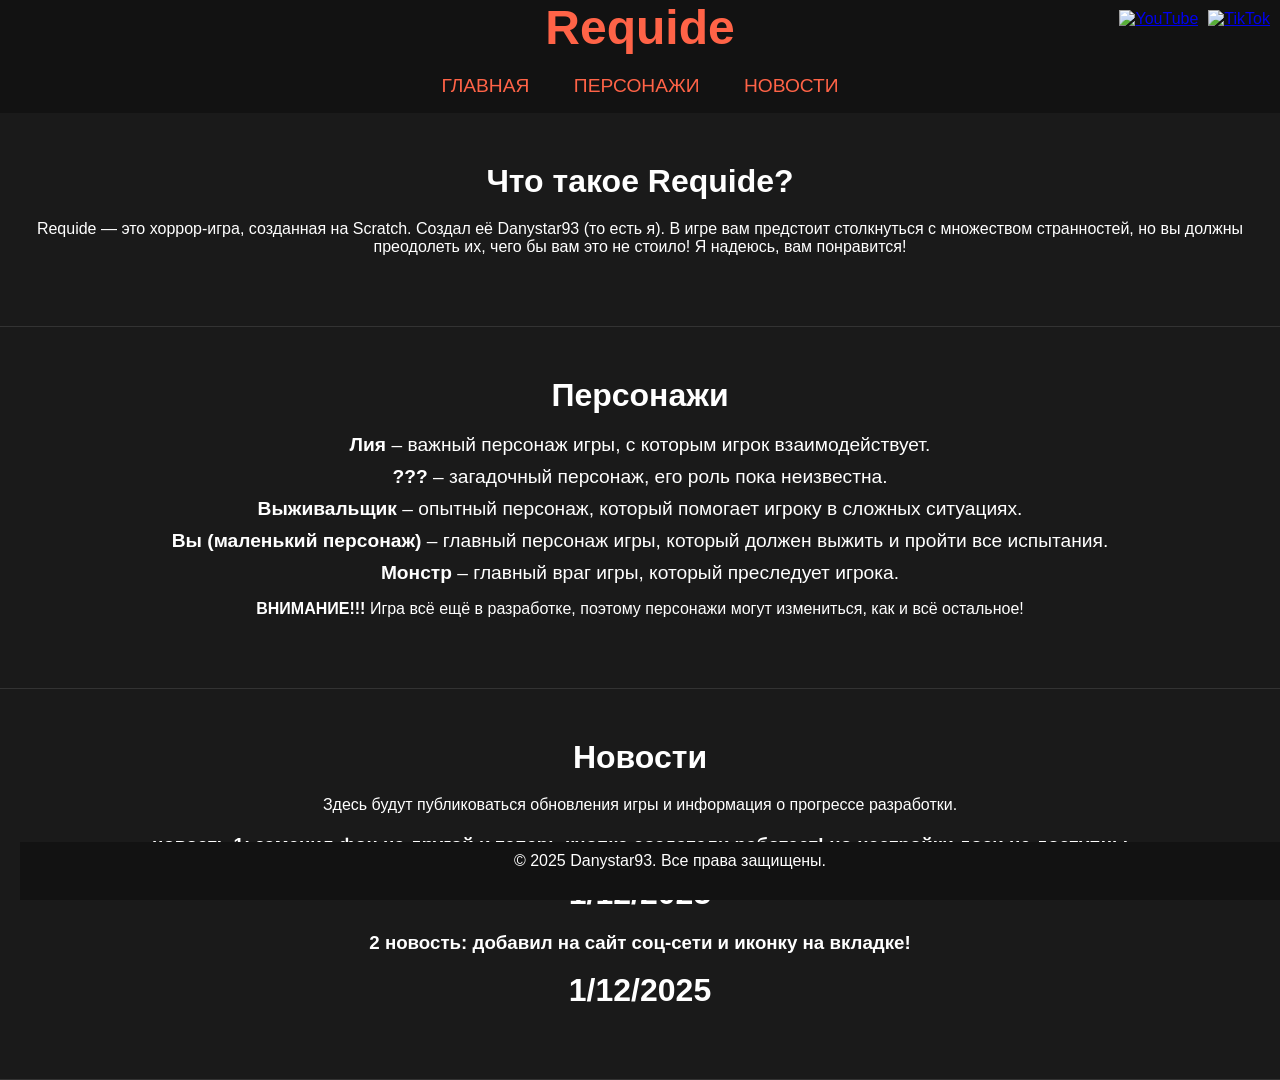
==== index.html @ b938d82c "Update index.html" ====
<!DOCTYPE html>
<html lang="ru">
<head>
    <link rel="icon" href="Requideava.png" type="image/x-icon">
    <meta charset="UTF-8">
    <meta name="viewport" content="width=device-width, initial-scale=1.0">
    <title>Requide</title>
    <link rel="stylesheet" href="styles.css">
</head>
<body>
    <header>
        <h1 class="fade-in">Requide</h1>
        <nav>
            <ul>
                <li><a href="#home" class="slide-in">Главная</a></li>
                <li><a href="#characters" class="slide-in">Персонажи</a></li>
                <li><a href="#news" class="slide-in">Новости</a></li>
            </ul>
        </nav>
    </header>

    <section id="home">
        <h2 class="fade-in">Что такое Requide?</h2>
        <p class="fade-in">Requide — это хоррор-игра, созданная на Scratch. Создал её Danystar93 (то есть я). В игре вам предстоит столкнуться с множеством странностей, но вы должны преодолеть их, чего бы вам это нe стоило! Я надеюсь, вам понравится!</p>
    </section>
    <link rel="stylesheet" href="style.css">
    <section id="characters">
        <h2 class="fade-in">Персонажи</h2>
        <ul class="fade-in">
            <li><strong>Лия</strong> – важный персонаж игры, с которым игрок взаимодействует.</li>
            <li><strong>???</strong> – загадочный персонаж, его роль пока неизвестна.</li>
            <li><strong>Выживальщик</strong> – опытный персонаж, который помогает игроку в сложных ситуациях.</li>
            <li><strong>Вы (маленький персонаж)</strong> – главный персонаж игры, который должен выжить и пройти все испытания.</li>
            <li><strong>Монстр</strong> – главный враг игры, который преследует игрока.</li>
        </ul>
        <p class="fade-in"><strong>ВНИМАНИЕ!!!</strong> Игра всё ещё в разработке, поэтому персонажи могут измениться, как и всё остальное!</p>
    </section>

    <section id="news">
        <h2 class="fade-in">Новости</h2>
        <p class="fade-in">Здесь будут публиковаться обновления игры и информация о прогрессе разработки.</p>
        <h3> новость 1: заменил фон на другой и теперь кнопка создатели работает! но настройки доси не доступны</h3>
        <h2> 1/12/2025 </h2>
        <h3> 2 новость: добавил на сайт соц-сети и иконку на вкладке!</h3>
        <h2> 1/12/2025 </h2>

    <footer>
        <p class="fade-in">&copy; 2025 Danystar93. Все права защищены.</p>
    </footer>
         <div class="social-icons">
  <a href="https://www.youtube.com/@DanTheGamerrobloxgames" target="_blank">
    <img src="https://upload.wikimedia.org/wikipedia/commons/4/42/YouTube_icon_%282013-2017%29.png" alt="YouTube" />
  </a>
  <a href="https://www.tiktok.com/@delanhik" target="_blank">
    <img src="https://cdn.pixabay.com/photo/2021/06/15/12/28/tiktok-6338429_1280.png" alt="TikTok" />
    </div>
</body>
</html>
---- styles.css ----
/* Общие стили */
body {
    font-family: 'Arial', sans-serif;
    background-color: #121212;
    color: white;
    margin: 0;
    padding: 0;
    overflow-x: hidden;
}

h1, h2, p {
    margin: 0 0 20px 0;
}

/* Заголовки */
h1 {
    font-size: 3rem;
    text-align: center;
    color: #ff6347;
    opacity: 0;
    transform: translateY(-50px);
    animation: fadeIn 1.5s forwards;
}

h2 {
    font-size: 2rem;
    color: #fff;
    text-align: center;
    opacity: 0;
    transform: translateY(-50px);
    animation: fadeIn 1.5s forwards;
    animation-delay: 0.5s;
}

/* Стили для секций */
section {
    padding: 50px 20px;
    text-align: center;
    background-color: #1a1a1a;
    border-bottom: 1px solid #333;
}

ul {
    list-style-type: none;
    padding: 0;
}

li {
    margin: 10px 0;
    font-size: 1.2rem;
}

/* Навигация */
nav ul {
    list-style-type: none;
    padding: 0;
    text-align: center;
}

nav ul li {
    display: inline;
    margin: 0 20px;
}

nav ul li a {
    color: #ff6347;
    text-decoration: none;
    font-size: 1.2rem;
    text-transform: uppercase;
    position: relative;
    display: inline-block;
}

/* Анимация для ссылок в навигации */
nav ul li a:before {
    content: "";
    position: absolute;
    bottom: -5px;
    left: 0;
    width: 100%;
    height: 2px;
    background-color: #ff6347;
    transform: scaleX(0);
    transform-origin: bottom right;
    transition: transform 0.3s ease-out;
}

nav ul li a:hover:before {
    transform: scaleX(1);
    transform-origin: bottom left;
}

/* Анимации для появления элементов */
.fade-in {
    opacity: 0;
    animation: fadeIn 1.5s forwards;
}

@keyframes fadeIn {
    to {
        opacity: 1;
        transform: translateY(0);
    }
}

/* Слайд-эффект для ссылок */
.slide-in {
    opacity: 0;
    transform: translateX(-100px);
    animation: slideIn 0.8s forwards;
}

@keyframes slideIn {
    to {
        opacity: 1;
        transform: translateX(0);
    }
}

/* Подвал */
footer {
    background-color: #121212;
    color: white;
    text-align: center;
    padding: 10px;
    position: fixed;
    width: 100%;
    bottom: 0;
    opacity: 0;
    transform: translateY(50px);
    animation: fadeIn 1.5s forwards;
    animation-delay: 2s;
}
---- style.css ----
.social-icons {
  position: fixed; /* Фиксированное положение */
  top: 10px;       /* Отступ от верхнего края */
  right: 10px;     /* Отступ от правого края */
  display: flex;   /* Ряд расположения иконок */
  gap: 10px;       /* Расстояние между иконками */
}

.social-icons img {
  width: 50px; /* Уменьшаем размер иконки */
  height: 40px;
  cursor: pointer; /* Указатель при наведении */
  transition: transform 0.2s, opacity 0.2s; /* Эффекты при наведении */
}

.social-icons img:hover {
  transform: scale(1.2); /* Увеличение при наведении */
  opacity: 0.9;         /* Слегка прозрачное состояние */
}
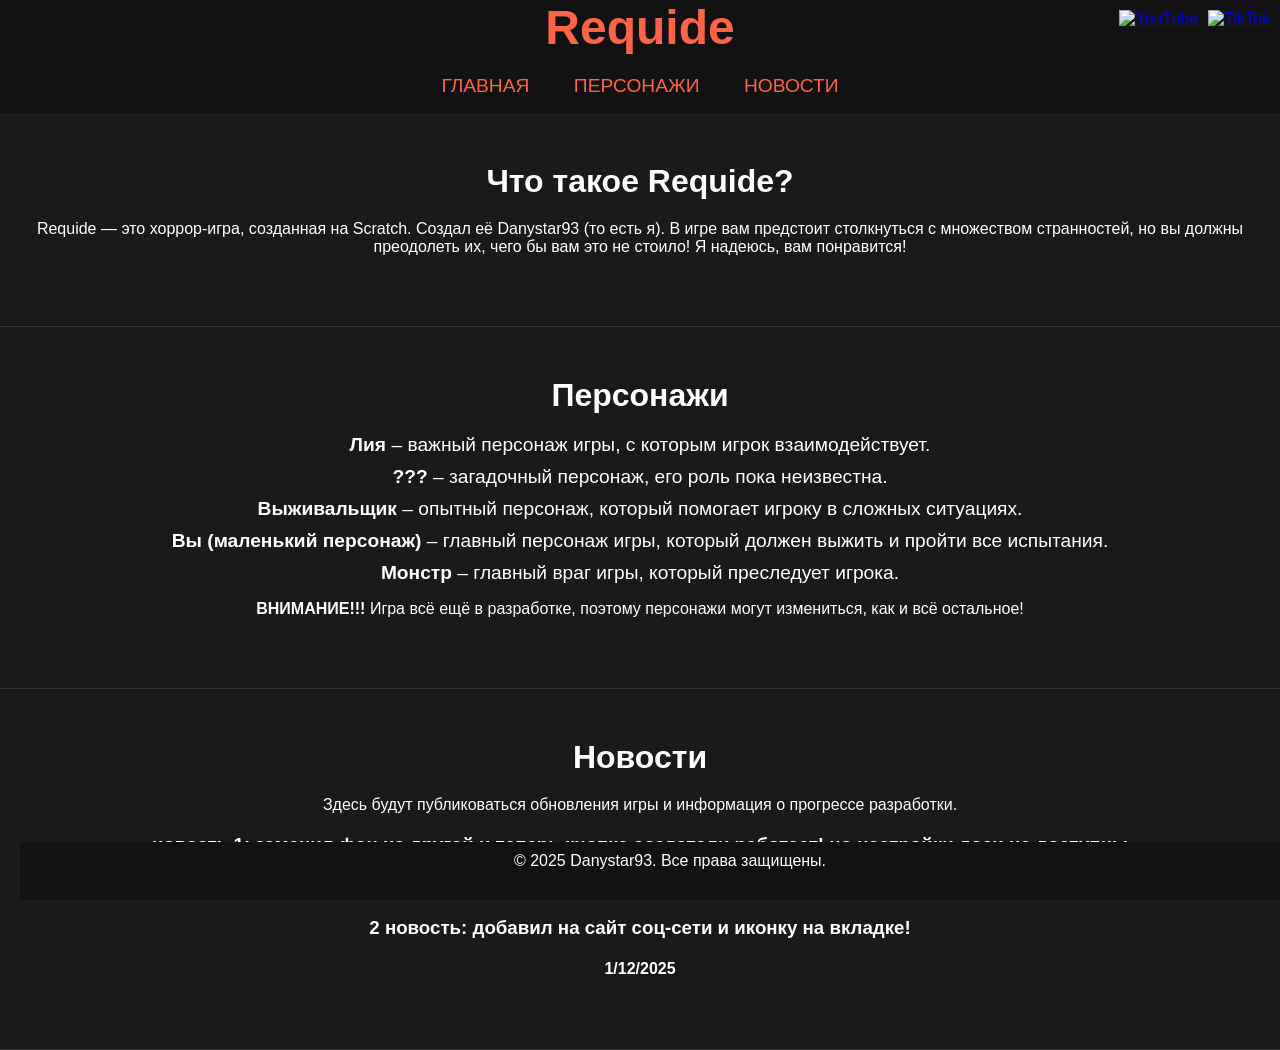
==== commit 71d44d1c: "Update index.html" ====
--- a/index.html
+++ b/index.html
@@ -40,9 +40,9 @@
         <h2 class="fade-in">Новости</h2>
         <p class="fade-in">Здесь будут публиковаться обновления игры и информация о прогрессе разработки.</p>
         <h3> новость 1: заменил фон на другой и теперь кнопка создатели работает! но настройки доси не доступны</h3>
-        <h2> 1/12/2025 </h2>
+        <h4> 1/12/2025 </h4>
         <h3> 2 новость: добавил на сайт соц-сети и иконку на вкладке!</h3>
-        <h2> 1/12/2025 </h2>
+        <h4> 1/12/2025 </h4>
 
     <footer>
         <p class="fade-in">&copy; 2025 Danystar93. Все права защищены.</p>
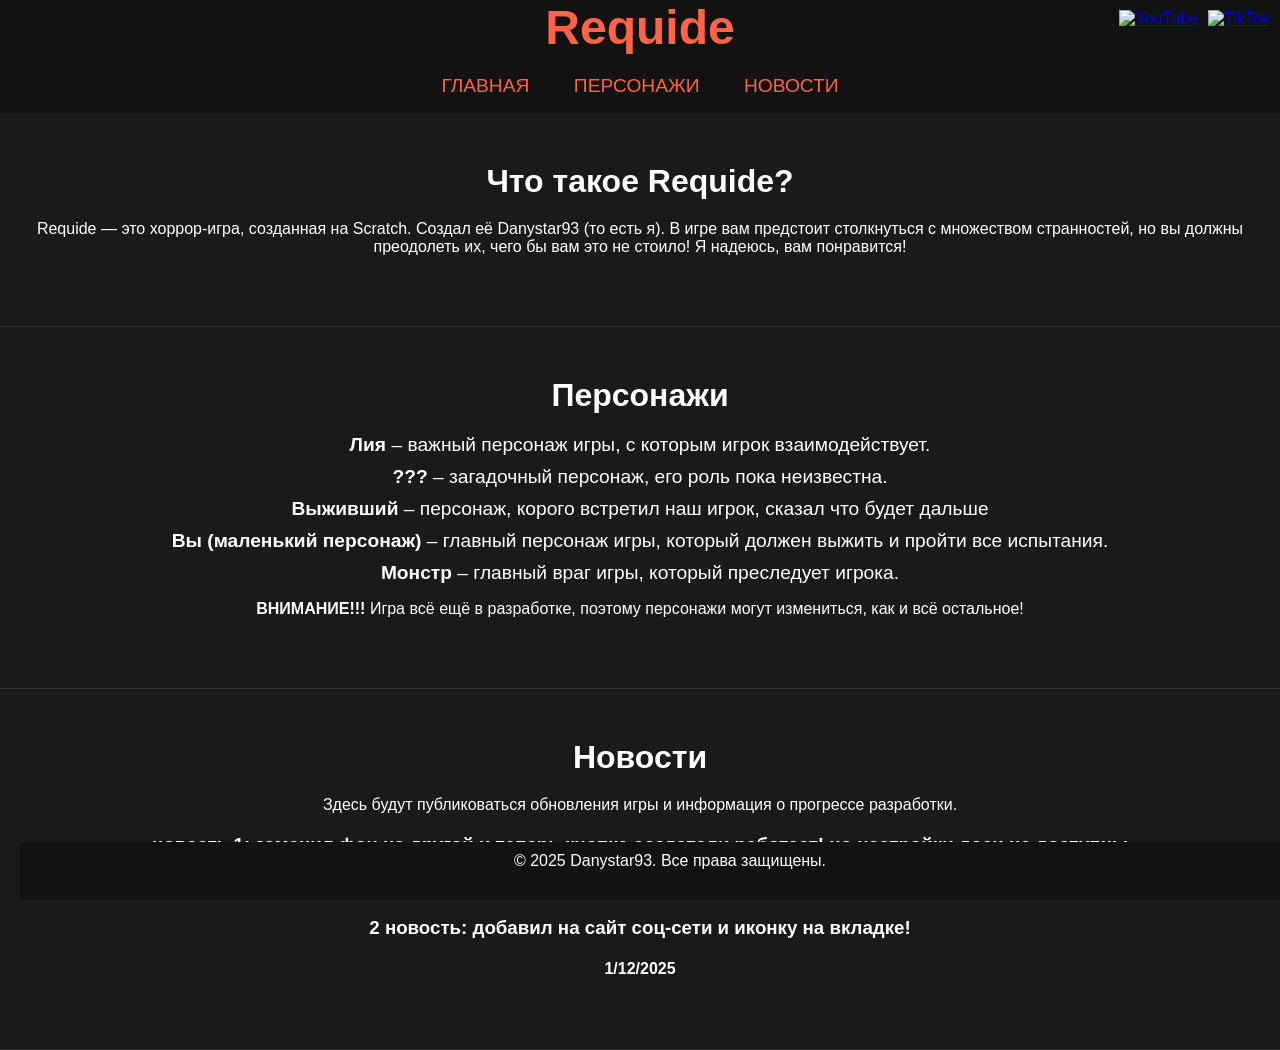
==== commit 6569a04d: "Update index.html" ====
--- a/index.html
+++ b/index.html
@@ -1,6 +1,16 @@
 <!DOCTYPE html>
 <html lang="ru">
 <head>
+  <meta charset="UTF-8">
+  <meta name="viewport" content="width=device-width, initial-scale=1.0">
+  <meta name="description" content="Requide- хоррор игра созданая на скретч">
+  <meta name="keywords" content="scrath, game, games, news, new, scary, jumpscare, horror, хоррор, страшно, скример, игра, скретч">
+  <meta name="author" content="Danyastar93">
+  <meta property="og:title" content="Requide — хоррор игра созданая на скретч она ещё в разработке">
+  <meta property="og:description" content="Requide - хоррор игра созданая на скретче, она ещё в разработке, в этом хорроре вам предстоит пережить все страности чего бы вам это не стоило!">
+  <meta property="og:image" content="Requideava.jpg">
+  <meta property="og:url" content="https://danyastar93.github.io/Requide/">
+
     <link rel="icon" href="Requideava.png" type="image/x-icon">
     <meta charset="UTF-8">
     <meta name="viewport" content="width=device-width, initial-scale=1.0">
@@ -29,7 +39,7 @@
         <ul class="fade-in">
             <li><strong>Лия</strong> – важный персонаж игры, с которым игрок взаимодействует.</li>
             <li><strong>???</strong> – загадочный персонаж, его роль пока неизвестна.</li>
-            <li><strong>Выживальщик</strong> – опытный персонаж, который помогает игроку в сложных ситуациях.</li>
+            <li><strong>Выживший</strong> – персонаж, корого встретил наш игрок, сказал что будет дальше</li>
             <li><strong>Вы (маленький персонаж)</strong> – главный персонаж игры, который должен выжить и пройти все испытания.</li>
             <li><strong>Монстр</strong> – главный враг игры, который преследует игрока.</li>
         </ul>
@@ -48,7 +58,7 @@
         <p class="fade-in">&copy; 2025 Danystar93. Все права защищены.</p>
     </footer>
          <div class="social-icons">
-  <a href="https://www.youtube.com/@DanTheGamerrobloxgames" target="_blank">
+  <a href="https://www.youtube.com/@Requide_offical" target="_blank">
     <img src="https://upload.wikimedia.org/wikipedia/commons/4/42/YouTube_icon_%282013-2017%29.png" alt="YouTube" />
   </a>
   <a href="https://www.tiktok.com/@delanhik" target="_blank">
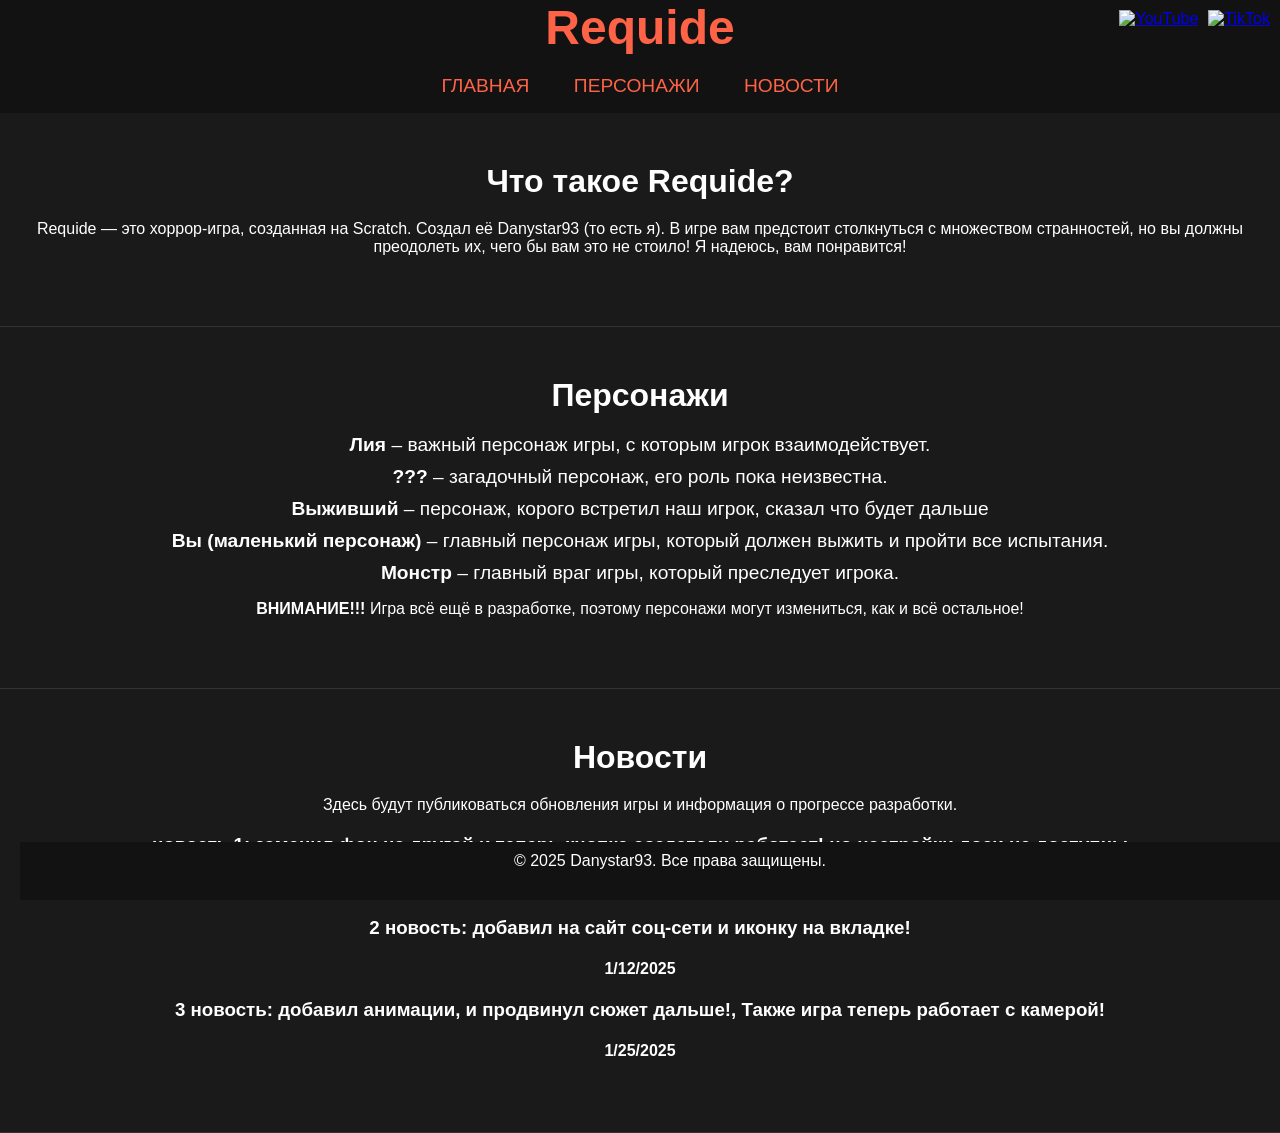
==== commit 672d8925: "Update index.html" ====
--- a/index.html
+++ b/index.html
@@ -53,6 +53,8 @@
         <h4> 1/12/2025 </h4>
         <h3> 2 новость: добавил на сайт соц-сети и иконку на вкладке!</h3>
         <h4> 1/12/2025 </h4>
+        <h3> 3 новость: добавил анимации, и продвинул сюжет дальше!, Также игра теперь работает с камерой!</h3>
+        <h4> 1/25/2025 </h4>
 
     <footer>
         <p class="fade-in">&copy; 2025 Danystar93. Все права защищены.</p>
